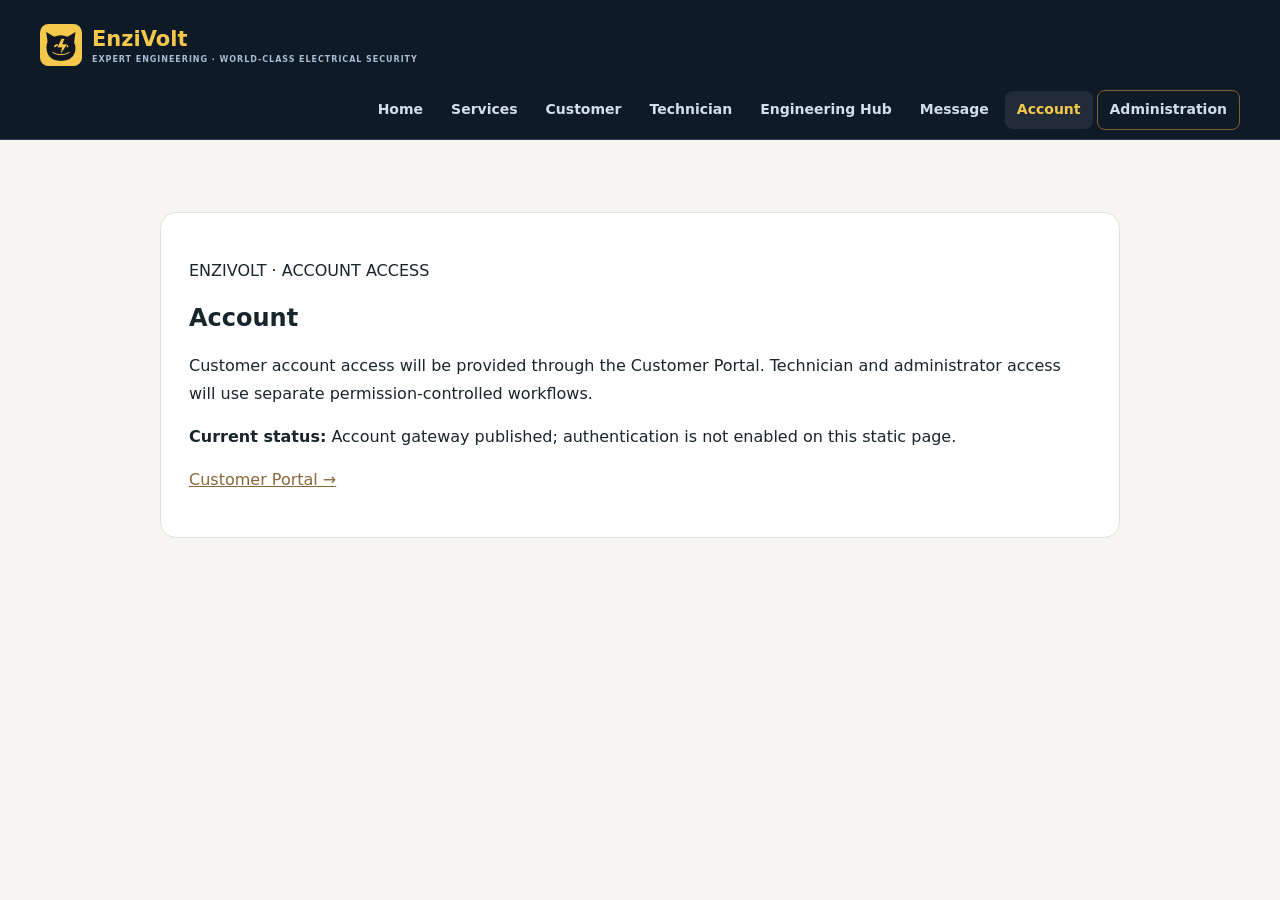
==== account/index.html @ bcf4fa76 "Create shared EnziVolt navigation and dedicated module pages" ====
<!doctype html><html lang="en"><head><meta charset="utf-8"><meta name="viewport" content="width=device-width,initial-scale=1"><meta name="description" content="Account | EnziVolt"><title>Account | EnziVolt</title><style>body{margin:0;background:#f6f5f1;color:#18252b;font:16px/1.7 system-ui,sans-serif}.wrap{max-width:960px;margin:48px auto;padding:24px}.panel{background:#fff;border:1px solid #dfe3dc;border-radius:16px;padding:28px}a{color:#8b6739}h1{line-height:1.2}</style></head><body><main class="wrap"><section class="panel"><p>ENZIVOLT · ACCOUNT ACCESS</p><h1>Account</h1><p>Customer account access will be provided through the Customer Portal. Technician and administrator access will use separate permission-controlled workflows.</p><p><strong>Current status:</strong> Account gateway published; authentication is not enabled on this static page.</p><p><a href="/customer/">Customer Portal →</a></p></section></main><script src="/shared/site-nav.js" defer></script></body></html>
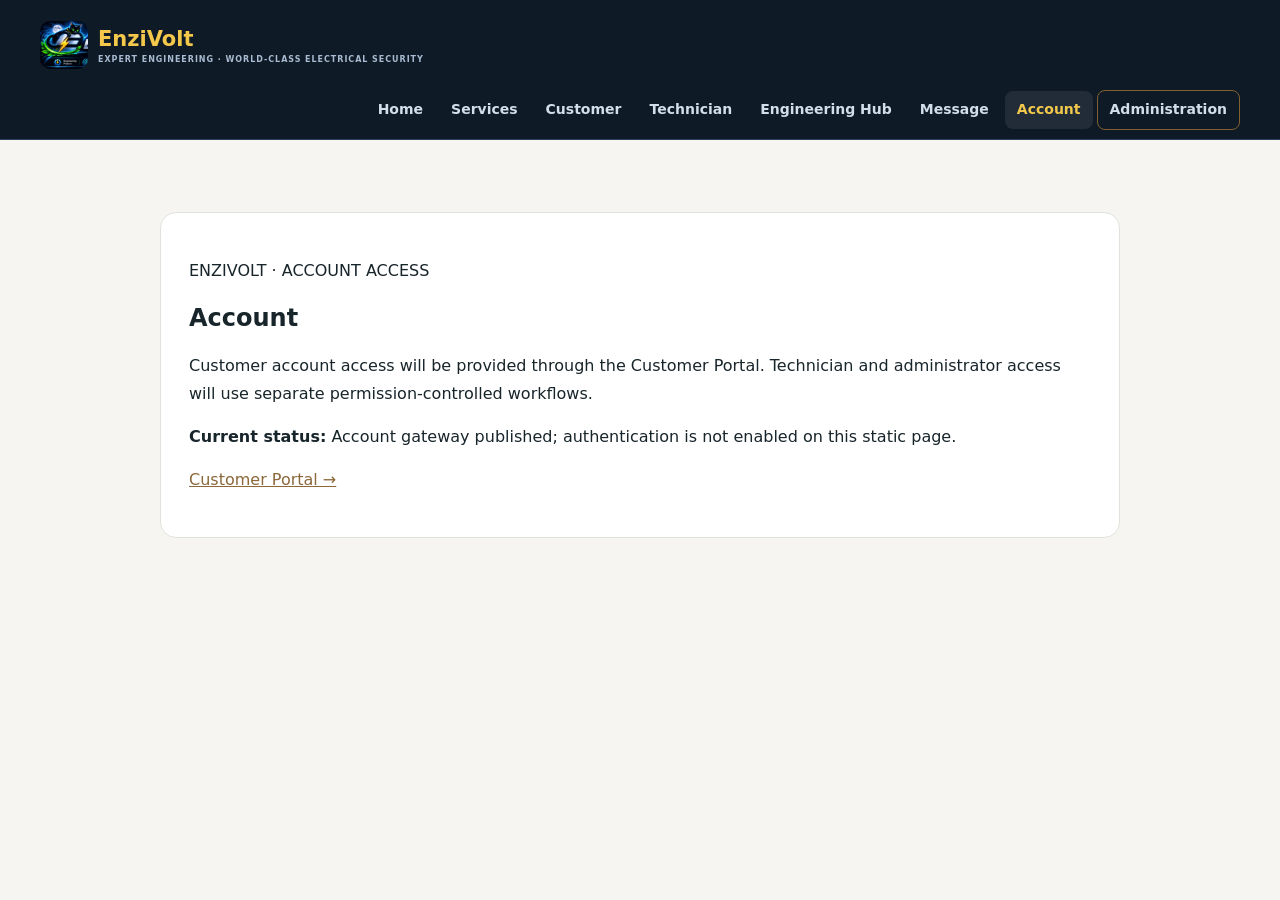
==== commit 0dfbacbc: "Fix shared navigation path on project Pages" ====
--- a/account/index.html
+++ b/account/index.html
@@ -1 +1 @@
-<!doctype html><html lang="en"><head><meta charset="utf-8"><meta name="viewport" content="width=device-width,initial-scale=1"><meta name="description" content="Account | EnziVolt"><title>Account | EnziVolt</title><style>body{margin:0;background:#f6f5f1;color:#18252b;font:16px/1.7 system-ui,sans-serif}.wrap{max-width:960px;margin:48px auto;padding:24px}.panel{background:#fff;border:1px solid #dfe3dc;border-radius:16px;padding:28px}a{color:#8b6739}h1{line-height:1.2}</style></head><body><main class="wrap"><section class="panel"><p>ENZIVOLT · ACCOUNT ACCESS</p><h1>Account</h1><p>Customer account access will be provided through the Customer Portal. Technician and administrator access will use separate permission-controlled workflows.</p><p><strong>Current status:</strong> Account gateway published; authentication is not enabled on this static page.</p><p><a href="/customer/">Customer Portal →</a></p></section></main><script src="/shared/site-nav.js" defer></script></body></html>+<!doctype html><html lang="en"><head><meta charset="utf-8"><meta name="viewport" content="width=device-width,initial-scale=1"><meta name="description" content="Account | EnziVolt"><title>Account | EnziVolt</title><style>body{margin:0;background:#f6f5f1;color:#18252b;font:16px/1.7 system-ui,sans-serif}.wrap{max-width:960px;margin:48px auto;padding:24px}.panel{background:#fff;border:1px solid #dfe3dc;border-radius:16px;padding:28px}a{color:#8b6739}h1{line-height:1.2}</style></head><body><main class="wrap"><section class="panel"><p>ENZIVOLT · ACCOUNT ACCESS</p><h1>Account</h1><p>Customer account access will be provided through the Customer Portal. Technician and administrator access will use separate permission-controlled workflows.</p><p><strong>Current status:</strong> Account gateway published; authentication is not enabled on this static page.</p><p><a href="/customer/">Customer Portal →</a></p></section></main><script src="../shared/site-nav.js" defer></script></body></html>
